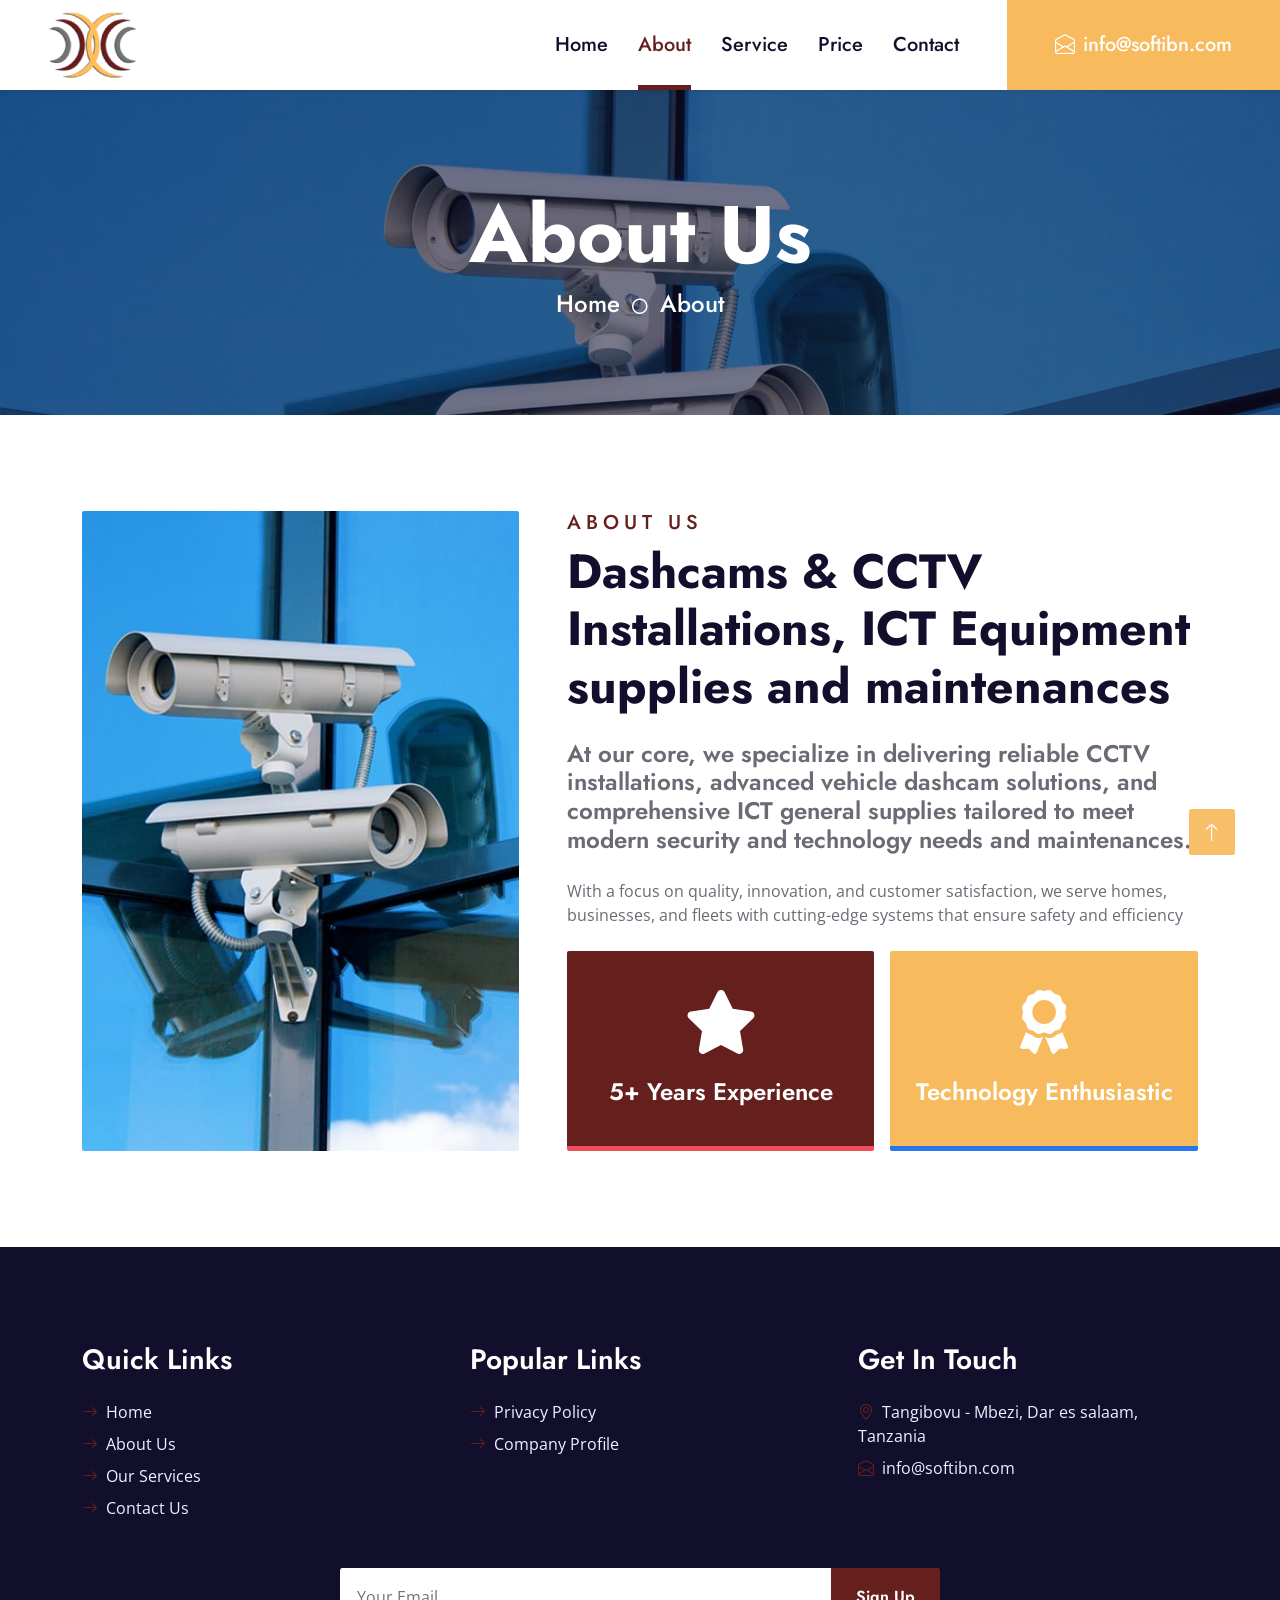
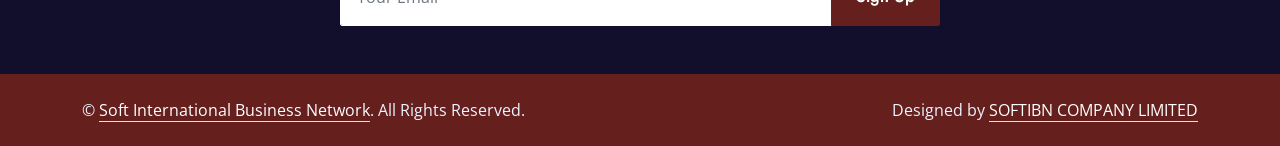
==== about.html @ 45ac22f2 "initial commit" ====
<!DOCTYPE html>
<html lang="en">

<head>
    <meta charset="utf-8">
    <title>SOFTIBN</title>
    <meta content="width=device-width, initial-scale=1.0" name="viewport">
    <meta content="Free HTML Templates" name="keywords">
    <meta content="Free HTML Templates" name="description">

    <!-- Favicon -->
    <link href="img/favicon.ico" rel="icon">

    <!-- Google Web Fonts -->
    <link rel="preconnect" href="https://fonts.gstatic.com">
    <link href="https://fonts.googleapis.com/css2?family=Jost:wght@500;600;700&family=Open+Sans:wght@400;600&display=swap" rel="stylesheet"> 

    <!-- Icon Font Stylesheet -->
    <link href="https://cdnjs.cloudflare.com/ajax/libs/font-awesome/5.10.0/css/all.min.css" rel="stylesheet">
    <link href="https://cdn.jsdelivr.net/npm/bootstrap-icons@1.4.1/font/bootstrap-icons.css" rel="stylesheet">
    <link href="lib/flaticon/font/flaticon.css" rel="stylesheet">

    <!-- Libraries Stylesheet -->
    <link href="lib/owlcarousel/assets/owl.carousel.min.css" rel="stylesheet">
    <link href="lib/animate/animate.min.css" rel="stylesheet">

    <!-- Customized Bootstrap Stylesheet -->
    <link href="css/bootstrap.css" rel="stylesheet">

    <!-- Template Stylesheet -->
    <link href="css/style.css" rel="stylesheet">
</head>

<body>
    <!-- Navbar Start -->
    <nav class="navbar navbar-expand-lg bg-white navbar-light shadow-sm py-3 py-lg-0 px-3 px-lg-0">
        <a href="index.html" class="navbar-brand ms-lg-5">
           <h1 class="display-5 m-0 text-primary"><img src="img/logo_90.png" alt="SOFTIBN"><span class="text-secondary"></span></h1>
        </a>
        <button class="navbar-toggler" type="button" data-bs-toggle="collapse" data-bs-target="#navbarCollapse">
            <span class="navbar-toggler-icon"></span>
        </button>
        <div class="collapse navbar-collapse" id="navbarCollapse">
            <div class="navbar-nav ms-auto py-0">
                <a href="index.html" class="nav-item nav-link ">Home</a>
                <a href="about.html" class="nav-item nav-link active">About</a>
                <a href="service.html" class="nav-item nav-link">Service</a>
                <a href="price.html" class="nav-item nav-link ">Price</a>
                <!-- <div class="nav-item dropdown"> -->
                    <!-- <a href="#" class="nav-link dropdown-toggle" data-bs-toggle="dropdown">Pages</a>
                    <div class="dropdown-menu m-0">
                        <a href="price.html" class="dropdown-item">Pricing Plan</a>
                        <a href="blog.html" class="dropdown-item">Blog Grid</a>
                        <a href="detail.html" class="dropdown-item">Blog Detail</a>
                        <a href="team.html" class="dropdown-item">The Team</a>
                        <a href="testimonial.html" class="dropdown-item">Testimonial</a>
                    </div>
                </div> -->
                <a href="contact.html" class="nav-item nav-link">Contact</a>
                <a href="#" class="nav-item nav-link nav-contact bg-secondary text-white px-5 ms-lg-5"><i class="bi bi-envelope-open me-2"></i>info@softibn.com</a>
            </div>
        </div>
    </nav>
    <!-- Navbar End -->


    <!-- Hero Start -->
    <div class="container-fluid bg-primary p-5 hero-header mb-5">
        <div class="row py-5">
            <div class="col-12 text-center">
                <h1 class="display-1 text-white animated zoomIn">About Us</h1>
                <a href="" class="h4 text-white">Home</a>
                <i class="far fa-circle text-white px-2"></i>
                <a href="" class="h4 text-white">About</a>
            </div>
        </div>
    </div>
    <!-- Hero End -->


   <!-- About Start -->
    <div class="container-fluid py-5 wow fadeInUp" data-wow-delay="0.1s">
        <div class="container">
            <div class="row gx-5">
                <div class="col-lg-5 mb-5 mb-lg-0" style="min-height: 500px;">
                    <div class="position-relative h-100">
                        <img class="position-absolute w-100 h-100 rounded wow zoomIn" data-wow-delay="0.3s" src="img/about.jpg" style="object-fit: cover;">
                    </div>
                </div>
                <div class="col-lg-7">
                    <div class="mb-4">
                        <h5 class="text-primary text-uppercase" style="letter-spacing: 5px;">About Us</h5>
                        <h1 class="display-5 mb-0">Dashcams & CCTV Installations, ICT Equipment supplies and maintenances</h1>
                    </div>
                    <h4 class="text-body fst-bold mb-4">At our core, we specialize in delivering reliable CCTV installations, advanced vehicle dashcam solutions, and comprehensive ICT general supplies tailored to meet modern security and technology needs and maintenances. </h4>
                    <p class="mb-4">With a focus on quality, innovation, and customer satisfaction, we serve homes, businesses, and fleets with cutting-edge systems that ensure safety and efficiency</p>
                    <div class="row g-3">
                        <div class="col-sm-6 wow zoomIn" data-wow-delay="0.6s">
                            <div class="bg-primary d-flex flex-column justify-content-center text-center border-bottom border-5 border-secondary rounded p-3" style="height: 200px;">
                                <i class="fa fa-star fa-4x text-white mb-4"></i>
                                <h4 class="text-white mb-0">5+ Years Experience</h4>
                            </div>
                        </div>
                        <div class="col-sm-6 wow zoomIn" data-wow-delay="0.9s">
                            <div class="bg-secondary d-flex flex-column justify-content-center text-center border-bottom border-5 border-primary rounded p-3" style="height: 200px;">
                                <i class="fa fa-award fa-4x text-white mb-4"></i>
                                <h4 class="text-white mb-0">Technology Enthusiastic</h4>
                            </div>
                        </div>
                    </div>
                </div>
            </div>
        </div>
    </div>
    <!-- About End -->

    <!-- Team Start -->
    <!-- <div class="container-fluid py-5 wow fadeInUp" data-wow-delay="0.1s">
        <div class="container">
            <div class="text-center mx-auto mb-5" style="max-width: 600px;">
                <h5 class="text-primary text-uppercase" style="letter-spacing: 5px;">Team Members</h5>
                <h1 class="display-5 mb-0">Our Professional Team Members</h1>
            </div>
            <div class="row g-5">
                <div class="col-lg-4 wow slideInUp" data-wow-delay="0.3s">
                    <div class="position-relative rounded-top">
                        <img class="img-fluid rounded-top w-100" src="img/team-1.jpg" alt="">
                        <div class="position-absolute bottom-0 end-0 d-flex flex-column bg-white p-1" style="margin-right: -25px;">
                            <a class="btn btn-outline-secondary btn-square m-1" href="#"><i class="fab fa-twitter fw-normal"></i></a>
                            <a class="btn btn-outline-secondary btn-square m-1" href="#"><i class="fab fa-facebook-f fw-normal"></i></a>
                            <a class="btn btn-outline-secondary btn-square m-1" href="#"><i class="fab fa-linkedin-in fw-normal"></i></a>
                            <a class="btn btn-outline-secondary btn-square m-1" href="#"><i class="fab fa-instagram fw-normal"></i></a>
                        </div>
                    </div>
                    <div class="bg-primary text-center rounded-bottom p-4">
                        <h3 class="text-white">Full Name</h3>
                        <p class="text-white m-0">Designation</p>
                    </div>
                </div>
                <div class="col-lg-4 wow slideInUp" data-wow-delay="0.6s">
                    <div class="position-relative rounded-top">
                        <img class="img-fluid rounded-top w-100" src="img/team-2.jpg" alt="">
                        <div class="position-absolute bottom-0 end-0 d-flex flex-column bg-white p-1" style="margin-right: -25px;">
                            <a class="btn btn-outline-secondary btn-square m-1" href="#"><i class="fab fa-twitter fw-normal"></i></a>
                            <a class="btn btn-outline-secondary btn-square m-1" href="#"><i class="fab fa-facebook-f fw-normal"></i></a>
                            <a class="btn btn-outline-secondary btn-square m-1" href="#"><i class="fab fa-linkedin-in fw-normal"></i></a>
                            <a class="btn btn-outline-secondary btn-square m-1" href="#"><i class="fab fa-instagram fw-normal"></i></a>
                        </div>
                    </div>
                    <div class="bg-primary text-center rounded-bottom p-4">
                        <h3 class="text-white">Full Name</h3>
                        <p class="text-white m-0">Designation</p>
                    </div>
                </div>
                <div class="col-lg-4 wow slideInUp" data-wow-delay="0.9s">
                    <div class="position-relative rounded-top">
                        <img class="img-fluid rounded-top w-100" src="img/team-3.jpg" alt="">
                        <div class="position-absolute bottom-0 end-0 d-flex flex-column bg-white p-1" style="margin-right: -25px;">
                            <a class="btn btn-outline-secondary btn-square m-1" href="#"><i class="fab fa-twitter fw-normal"></i></a>
                            <a class="btn btn-outline-secondary btn-square m-1" href="#"><i class="fab fa-facebook-f fw-normal"></i></a>
                            <a class="btn btn-outline-secondary btn-square m-1" href="#"><i class="fab fa-linkedin-in fw-normal"></i></a>
                            <a class="btn btn-outline-secondary btn-square m-1" href="#"><i class="fab fa-instagram fw-normal"></i></a>
                        </div>
                    </div>
                    <div class="bg-primary text-center rounded-bottom p-4">
                        <h3 class="text-white">Full Name</h3>
                        <p class="text-white m-0">Designation</p>
                    </div>
                </div>
            </div>
        </div>
    </div> -->
    <!-- Team End -->
    

    <!-- Footer Start -->
   <div class="container-fluid bg-dark text-light mt-5 py-5 wow fadeInUp" data-wow-delay="0.1s">
        <div class="container pt-5">
            <div class="row g-5">
                <div class="col-lg-4 col-md-8">
                    <h3 class="text-white mb-4">Quick Links</h3>
                    <div class="d-flex flex-column justify-content-start">
                        <a class="text-light mb-2" href="#"><i class="bi bi-arrow-right text-primary me-2"></i>Home</a>
                        <a class="text-light mb-2" href="#"><i class="bi bi-arrow-right text-primary me-2"></i>About Us</a>
                        <a class="text-light mb-2" href="#"><i class="bi bi-arrow-right text-primary me-2"></i>Our Services</a>
                        <!-- <a class="text-light mb-2" href="#"><i class="bi bi-arrow-right text-primary me-2"></i>La</a> -->
                        <a class="text-light" href="#"><i class="bi bi-arrow-right text-primary me-2"></i>Contact Us</a>
                    </div>
                </div>
                <div class="col-lg-4 col-md-8">
                    <h3 class="text-white mb-4">Popular Links</h3>
                    <div class="d-flex flex-column justify-content-start">
                        <a class="text-light mb-2" href="#"><i class="bi bi-arrow-right text-primary me-2"></i>Privacy Policy</a>
                        <a class="text-light mb-2" href="#"><i class="bi bi-arrow-right text-primary me-2"></i>Company Profile</a>
                        <!-- <a class="text-light mb-2" href="#"><i class="bi bi-arrow-right text-primary me-2"></i>Latest Blog</a> -->
                        <!-- <a class="text-light" href="#"><i class="bi bi-arrow-right text-primary me-2"></i></a> -->
                    </div>
                </div>
                <div class="col-lg-4 col-md-8">
                    <h3 class="text-white mb-4">Get In Touch</h3>
                    <p class="mb-2"><i class="bi bi-geo-alt text-primary me-2"></i>Tangibovu - Mbezi, Dar es salaam, Tanzania</p>
                    <p class="mb-2"><i class="bi bi-envelope-open text-primary me-2"></i>info@softibn.com</p>
                    <!-- <p class="mb-0"><i class="bi bi-telephone text-primary me-2"></i>+012 345 67890</p> -->
                </div>
                <!-- <div class="col-lg-3 col-md-6">
                    <h3 class="text-white mb-4">Follow Us</h3>
                    <div class="d-flex">
                        <a class="btn btn-lg btn-primary btn-lg-square rounded me-2" href="#"><i class="fab fa-twitter fw-normal"></i></a>
                        <a class="btn btn-lg btn-primary btn-lg-square rounded me-2" href="#"><i class="fab fa-facebook-f fw-normal"></i></a>
                        <a class="btn btn-lg btn-primary btn-lg-square rounded me-2" href="#"><i class="fab fa-linkedin-in fw-normal"></i></a>
                        <a class="btn btn-lg btn-primary btn-lg-square rounded" href="#"><i class="fab fa-instagram fw-normal"></i></a>
                    </div>
                </div> -->
                <div class="col-12">
                    <form class="mx-auto" style="max-width: 600px;">
                        <div class="input-group">
                            <input type="text" class="form-control border-white p-3" placeholder="Your Email">
                            <button class="btn btn-primary px-4">Sign Up</button>
                        </div>
                    </form>
                </div>
            </div>
        </div>
    </div>
    <div class="container-fluid bg-primary text-light py-4">
        <div class="container">
            <div class="row g-5">
                <div class="col-md-6 text-center text-md-start">
                    <p class="mb-md-0">&copy; <a class="text-white border-bottom" href="#">Soft International Business Network</a>. All Rights Reserved.</p>
                </div>
                <div class="col-md-6 text-center text-md-end">
                    <p class="mb-0">Designed by <a class="text-white border-bottom" href="https://softibn.com">SOFTIBN COMPANY LIMITED</a></p>
                </div>
            </div>
        </div>
    </div>
    <!-- Footer End -->


    <!-- Back to Top -->
    <a href="#" class="btn btn-lg btn-secondary btn-lg-square rounded back-to-top"><i class="bi bi-arrow-up"></i></a>


    <!-- JavaScript Libraries -->
    <script src="https://code.jquery.com/jquery-3.4.1.min.js"></script>
    <script src="https://cdn.jsdelivr.net/npm/bootstrap@5.0.0/dist/js/bootstrap.bundle.min.js"></script>
    <script src="lib/wow/wow.min.js"></script>
    <script src="lib/easing/easing.min.js"></script>
    <script src="lib/waypoints/waypoints.min.js"></script>
    <script src="lib/owlcarousel/owl.carousel.min.js"></script>

    <!-- Template Javascript -->
    <script src="js/main.js"></script>
</body>

</html>
---- lib/flaticon/font/flaticon.css ----
@font-face {
    font-family: "flaticon";
    src: url("./flaticon.ttf?7ecca773380623aac2649a7edcc0a3f2") format("truetype"),
url("./flaticon.woff?7ecca773380623aac2649a7edcc0a3f2") format("woff"),
url("./flaticon.woff2?7ecca773380623aac2649a7edcc0a3f2") format("woff2"),
url("./flaticon.eot?7ecca773380623aac2649a7edcc0a3f2#iefix") format("embedded-opentype"),
url("./flaticon.svg?7ecca773380623aac2649a7edcc0a3f2#flaticon") format("svg");
}

i[class^="flaticon-"]:before, i[class*=" flaticon-"]:before {
    font-family: flaticon !important;
    font-style: normal;
    font-weight: normal !important;
    font-variant: normal;
    text-transform: none;
    line-height: 1;
    -webkit-font-smoothing: antialiased;
    -moz-osx-font-smoothing: grayscale;
}

.flaticon-security-system:before {
    content: "\f101";
}
.flaticon-cctv:before {
    content: "\f102";
}
.flaticon-socket:before {
    content: "\f103";
}
.flaticon-setup:before {
    content: "\f104";
}
.flaticon-surveillance:before {
    content: "\f105";
}
.flaticon-recorder:before {
    content: "\f106";
}
.flaticon-wireless:before {
    content: "\f107";
}
.flaticon-ip-camera:before {
    content: "\f108";
}
.flaticon-double:before {
    content: "\f109";
}
.flaticon-camera:before {
    content: "\f10a";
}
---- css/style.css ----
/********** Template CSS **********/
/* :root {
    --primary: #2878EB;
    --secondary: #F14D5D;
    --light: #ECF4FF;
    --dark: #120F2D;
} */
 :root {
    --primary: #651f1d;
    --secondary: #f7ba5c;
    --light: #ECF4FF;
    --dark: #120F2D;
}



[class^=flaticon-]:before,
[class*=" flaticon-"]:before,
[class^=flaticon-]:after,
[class*=" flaticon-"]:after {
    font-size: inherit;
    margin-left: 0;
}

h1,
h2,
.font-weight-bold {
    font-weight: 700 !important;
}

h3,
h4,
.font-weight-semi-bold {
    font-weight: 600 !important;
}

h5,
h6,
.font-weight-medium {
    font-weight: 500 !important;
}

.btn {
    font-family: 'Jost', sans-serif;
    font-weight: 600;
    transition: .5s;
}

.btn-primary,
.btn-secondary,
.btn-primary:hover,
.btn-secondary:hover {
    color: #FFFFFF;
}

.btn-primary:hover {
    background: var(--secondary);
    border-color: var(--secondary);
}

.btn-secondary:hover {
    background: var(--primary);
    border-color: var(--primary);
}

.btn-square {
    width: 36px;
    height: 36px;
}

.btn-sm-square {
    width: 28px;
    height: 28px;
}

.btn-lg-square {
    width: 46px;
    height: 46px;
}

.btn-square,
.btn-sm-square,
.btn-lg-square {
    padding-left: 0;
    padding-right: 0;
    text-align: center;
}

.back-to-top {
    position: fixed;
    display: none;
    right: 45px;
    bottom: 45px;
    z-index: 99;
}

.navbar-light .navbar-nav .nav-link {
    font-family: 'Jost', sans-serif;
    position: relative;
    margin-left: 30px;
    padding: 30px 0;
    font-size: 20px;
    font-weight: 500;
    color: var(--dark);
    outline: none;
    transition: .5s;
}

.sticky-top.navbar-light .navbar-nav .nav-link {
    padding: 20px 0;
}

.navbar-light .navbar-nav .nav-link:hover,
.navbar-light .navbar-nav .nav-link.active {
    color: var(--primary);
}

@media (min-width: 992px) {
    .navbar-light .navbar-nav .nav-link::before {
        position: absolute;
        content: "";
        width: 0;
        height: 5px;
        bottom: 0;
        left: 50%;
        background: var(--primary);
        transition: .5s;
    }

    .navbar-light .navbar-nav .nav-link:hover::before,
    .navbar-light .navbar-nav .nav-link.active::before {
        width: 100%;
        left: 0;
    }

    .navbar-light .navbar-nav .nav-link.nav-contact::before {
        display: none;
    }
}

@media (max-width: 991.98px) {
    .navbar-light .navbar-nav .nav-link  {
        margin-left: 0;
        padding: 10px 0;
    }
}

.carousel-caption {
    top: 0;
    left: 0;
    right: 0;
    bottom: 0;
    background: rgba(18, 15, 45, .5);
    z-index: 1;
}

@media (max-width: 576px) {
    .carousel-caption h5 {
        font-size: 14px;
        font-weight: 500 !important;
    }

    .carousel-caption h1 {
        font-size: 30px;
        font-weight: 600 !important;
    }
}

.carousel-control-prev,
.carousel-control-next {
    width: 10%;
}

.carousel-control-prev-icon,
.carousel-control-next-icon {
    width: 3rem;
    height: 3rem;
}

.carousel-indicators {
    align-items: flex-end;
}

.carousel-indicators [data-bs-target] {
    width: 5px;
    height: 25px;
}

.carousel-indicators .active {
    height: 45px;
}

.hero-header {
    background: linear-gradient(rgba(18, 15, 45, .5), rgba(18, 15, 45, .5)), url(../img/carousel-1.jpg) top right no-repeat;
    background-size: cover;
}

.service-item div {
    z-index: 1;
}

.service-item div::after {
    position: absolute;
    content: "";
    width: 0;
    height: 100%;
    top: 0;
    left: 0;
    border-radius: 2px 2px 0 0;
    transition: .5s;
    z-index: -1;
}

.service-item div:hover::after {
    width: 100%;
    background: var(--primary);
}

.service-item * {
    transition: .5s;
}

.service-item:hover * {
    color: var(--light) !important;
}

.bg-offer {
    background: linear-gradient(rgba(18, 15, 45, .5), rgba(18, 15, 45, .5)), url(../img/carousel-2.jpg) top right no-repeat;
    background-size: cover;
}

.testimonial-carousel .owl-dots {
    height: 45px;
    margin-top: 5px;
    display: flex;
    align-items: flex-end;
    justify-content: center;
}

.testimonial-carousel .owl-dot {
    position: relative;
    display: inline-block;
    margin: 0 5px;
    width: 5px;
    height: 25px;
    background: #DDDDDD;
    transition: .5s;
}

.testimonial-carousel .owl-dot.active {
    height: 45px;
    background: var(--primary);
}

.testimonial-carousel .owl-item .testimonial-text,
.testimonial-carousel .owl-item .testimonial-text * {
    transition: .5s;
}

.testimonial-carousel .owl-item.center .testimonial-text {
    background: var(--primary) !important;
}

.testimonial-carousel .owl-item.center .testimonial-text * {
    color: #FFFFFF !important;
}

.blog-date {
    position: absolute;
    width: 90px;
    height: 65px;
    top: 75px;
    left: -25px;
    display: flex;
    align-items: center;
    justify-content: center;
    flex-direction: column;
    background: var(--secondary);
}

.blog-date::after {
    position: absolute;
    content: "";
    width: 0;
    height: 0;
    top: -25px;
    left: 0;
    border: 13px solid;
    border-color: transparent #D34351 #D34351 transparent;
    z-index: -1;
}
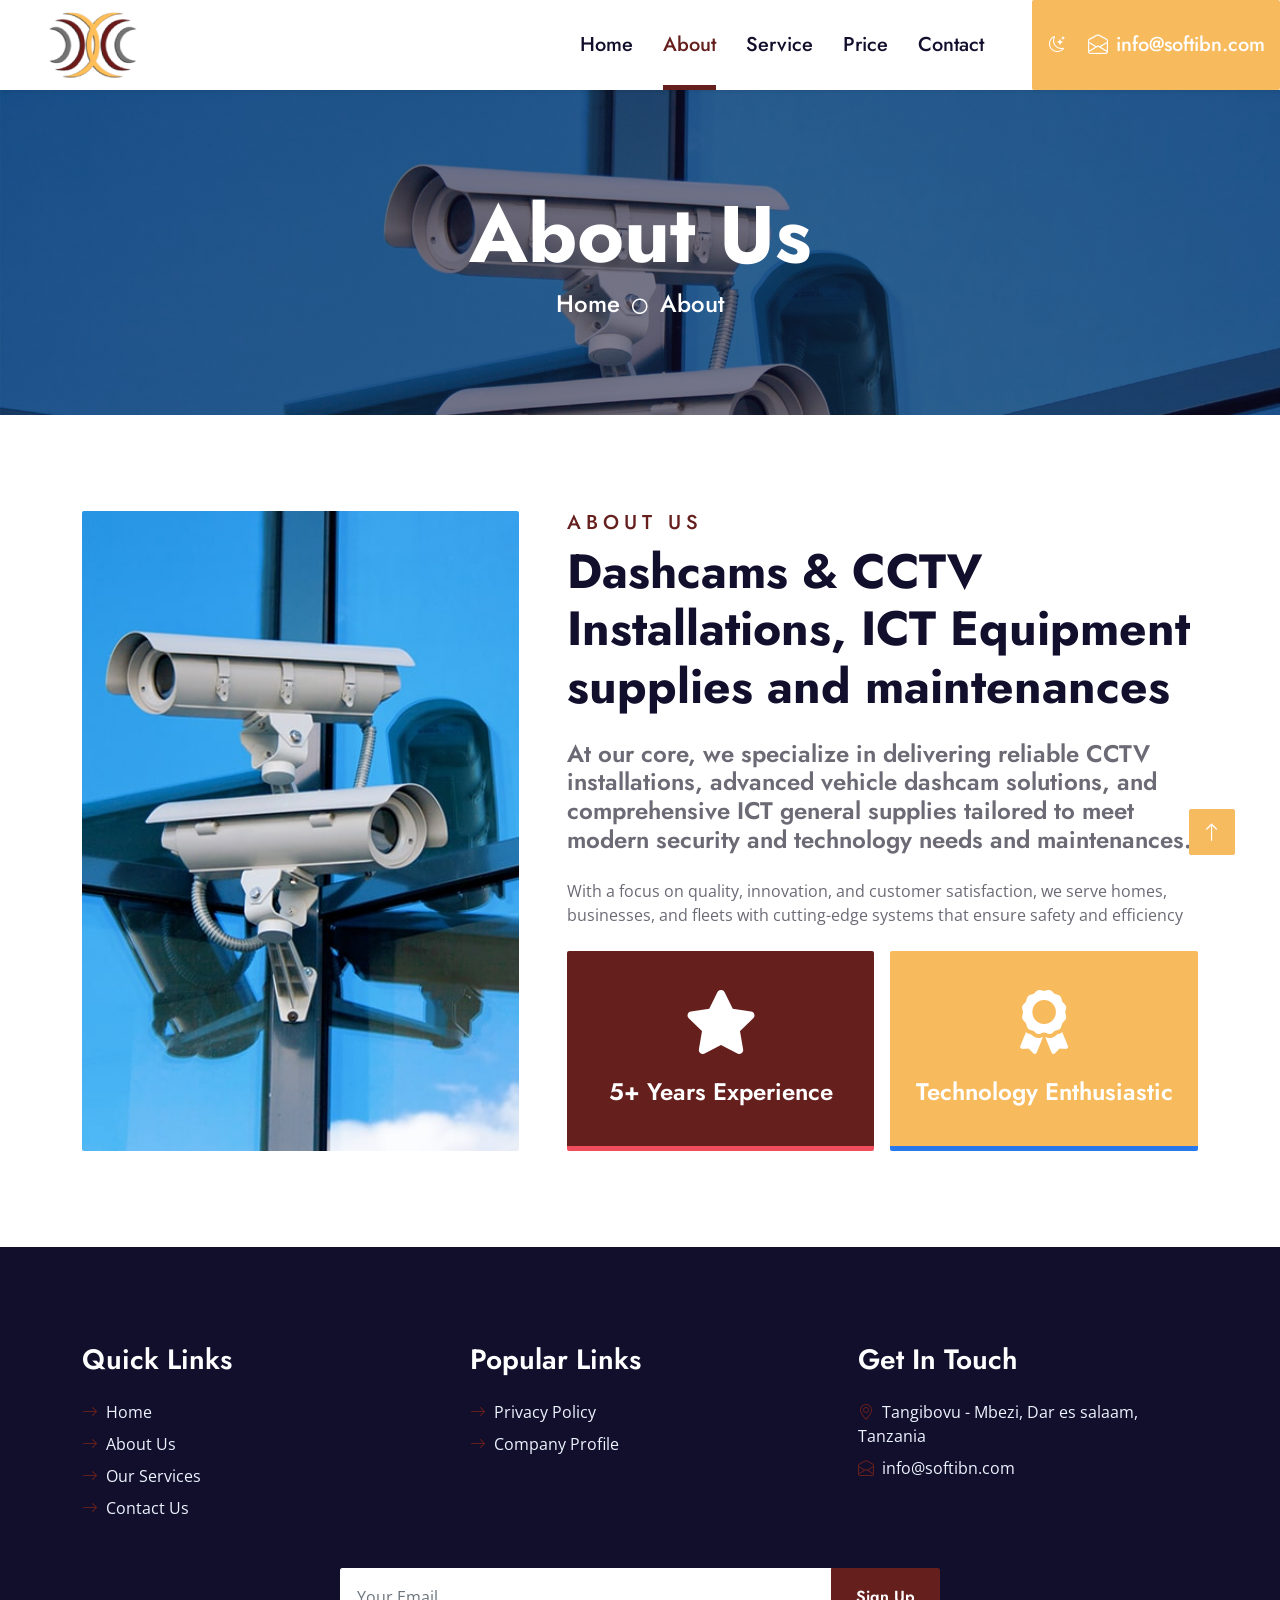
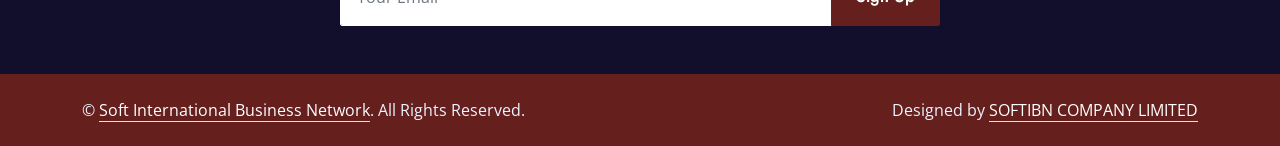
==== commit f3f15277: "dark theme added" ====
--- a/about.html
+++ b/about.html
@@ -29,6 +29,14 @@
 
     <!-- Template Stylesheet -->
     <link href="css/style.css" rel="stylesheet">
+
+    <!-- Dark Theme -->
+    <link href="css/dark.css" rel="stylesheet">
+    <script>
+        if (localStorage.getItem('softibn-theme') === 'dark') {
+            document.documentElement.classList.add('dark');
+        }
+    </script>
 </head>
 
 <body>
@@ -57,7 +65,10 @@
                     </div>
                 </div> -->
                 <a href="contact.html" class="nav-item nav-link">Contact</a>
-                <a href="#" class="nav-item nav-link nav-contact bg-secondary text-white px-5 ms-lg-5"><i class="bi bi-envelope-open me-2"></i>info@softibn.com</a>
+                <div class="nav-contact bg-secondary text-white ms-lg-5 d-flex align-items-center">
+                    <button class="theme-toggle btn d-flex align-items-center justify-content-center" type="button" aria-label="Toggle dark mode" title="Toggle dark mode"><i class="bi bi-moon-stars"></i></button>
+                    <a href="#" class="nav-contact-link d-flex align-items-center"><i class="bi bi-envelope-open me-2"></i>info@softibn.com</a>
+                </div>
             </div>
         </div>
     </nav>
--- a/css/style.css
+++ b/css/style.css
@@ -288,4 +288,43 @@
     border: 13px solid;
     border-color: transparent #D34351 #D34351 transparent;
     z-index: -1;
+}
+
+.theme-toggle {
+    display: inline-flex;
+    align-items: center;
+    justify-content: center;
+}
+
+.nav-contact {
+    border-radius: 2px;
+}
+
+.nav-contact .theme-toggle {
+    width: 46px;
+    height: 46px;
+    margin: 0 8px 0 2px;
+    background: transparent;
+    border: 0;
+    color: #FFFFFF;
+    transition: .5s;
+}
+
+.nav-contact .theme-toggle:hover {
+    background: rgba(255, 255, 255, .15);
+}
+
+.nav-contact-link {
+    font-family: 'Jost', sans-serif;
+    font-size: 20px;
+    font-weight: 500;
+    color: #FFFFFF;
+    text-decoration: none;
+    padding: 0 15px 0 0;
+    outline: none;
+    transition: .5s;
+}
+
+.nav-contact-link:hover {
+    color: #FFFFFF;
 }
--- a/css/dark.css
+++ b/css/dark.css
@@ -0,0 +1,96 @@
+html.dark body {
+    background-color: #100e1e;
+    color: #d6d3ea;
+    transition: background-color .3s ease, color .3s ease;
+}
+
+html.dark {
+    color-scheme: dark;
+}
+
+html.dark .bg-white {
+    background-color: #17152b !important;
+}
+
+html.dark .bg-light {
+    background-color: #1f1c36 !important;
+}
+
+html.dark .text-body {
+    color: #d6d3ea !important;
+}
+
+html.dark h1,
+html.dark h2,
+html.dark h3,
+html.dark h4,
+html.dark h5,
+html.dark h6 {
+    color: #d6d3ea;
+}
+
+html.dark .text-primary {
+    color: #e0817e !important;
+}
+
+html.dark .navbar-light .navbar-nav .nav-link {
+    color: #d6d3ea;
+}
+
+html.dark .navbar-light .navbar-nav .nav-link:hover,
+html.dark .navbar-light .navbar-nav .nav-link.active {
+    color: var(--secondary);
+}
+
+html.dark .navbar-light .navbar-toggler {
+    color: #d6d3ea;
+    border-color: #6b668f;
+}
+
+html.dark .navbar-light .navbar-toggler-icon {
+    background-image: url("data:image/svg+xml,%3csvg xmlns='http://www.w3.org/2000/svg' viewBox='0 0 30 30'%3e%3cpath stroke='rgba%28246, 243, 255, 0.75%29' stroke-linecap='round' stroke-miterlimit='10' stroke-width='2' d='M4 7h22M4 15h22M4 23h22'/%3e%3c/svg%3e");
+}
+
+html.dark .form-control {
+    color: #d6d3ea;
+    background-color: #221e3a;
+    border-color: #3a3563;
+}
+
+html.dark .form-control:focus {
+    color: #d6d3ea;
+    background-color: #221e3a;
+    border-color: var(--secondary);
+}
+
+html.dark .form-control::placeholder {
+    color: #a7a3c6;
+}
+
+html.dark .form-control.border-white {
+    border-color: #6b668f !important;
+}
+
+html.dark .service-item.bg-light {
+    background-color: #1f1c36 !important;
+}
+
+html.dark .service-item:hover * {
+    color: var(--light) !important;
+}
+
+html.dark .bg-offer {
+    background-color: #100e1e;
+}
+
+html.dark .back-to-top {
+    box-shadow: 0 4px 20px rgba(0, 0, 0, 0.5);
+}
+
+.theme-toggle i {
+    transition: transform .3s ease;
+}
+
+.theme-toggle:hover i {
+    transform: rotate(20deg) scale(1.1);
+}
